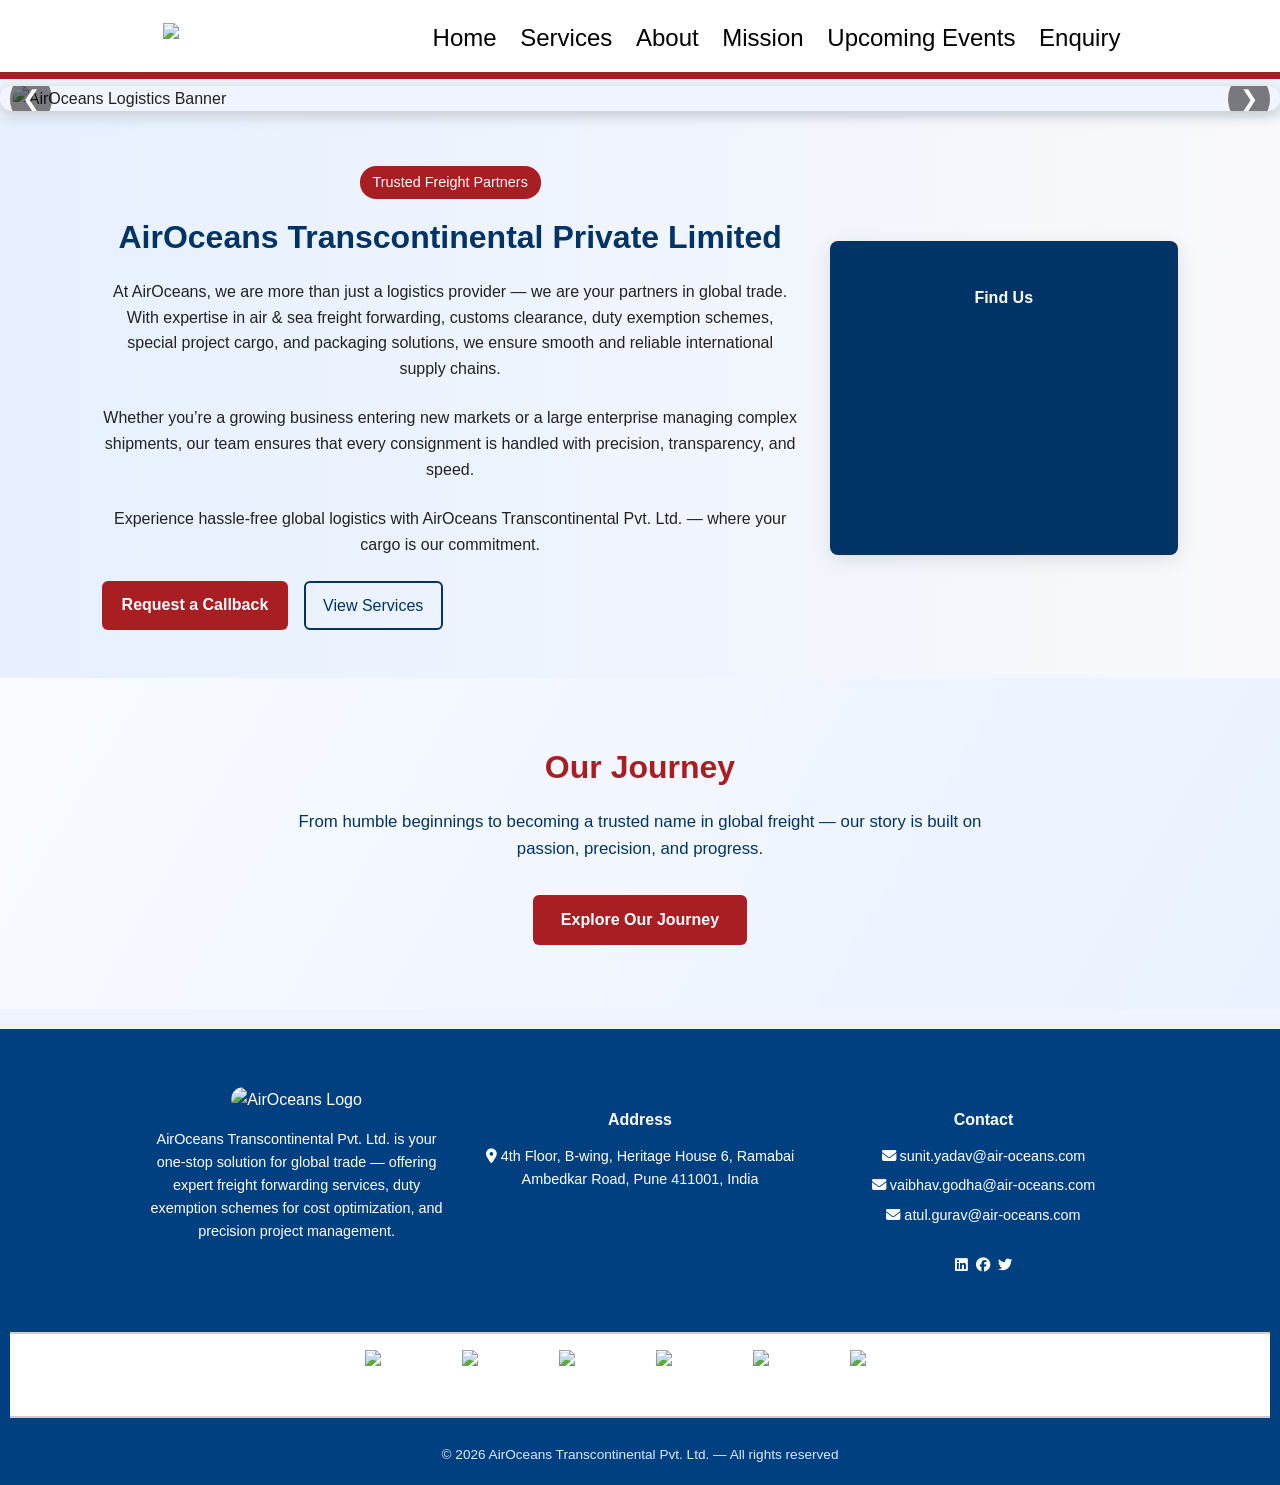
==== index.html @ a8731d44 "Add files via upload" ====
<!doctype html>
<html lang="en">
<head>
  <meta charset="utf-8" />
  <meta name="viewport" content="width=device-width,initial-scale=1" />
  <title>AirOceans Transcontinental</title>
  <link rel="icon" type="image/png" href="images/logo-white123.png">
  <link href="styles.css" rel="stylesheet">
  <link rel="stylesheet" href="https://cdnjs.cloudflare.com/ajax/libs/font-awesome/6.4.0/css/all.min.css">
</head>
<body>
  <!-- HEADER -->
  <header class="site-header">
    <div class="brand">
      <div class="logo">
        <img src="images/logo.png" alt="AirOceans Logo">
      </div>
    </div>
    <nav>
      <a href="index.html">Home</a>
      <a href="services.html">Services</a>
      <a href="about.html">About</a>
      <a href="mission.html">Mission</a>
      <a href="upcoming-events.html">Upcoming Events</a>
      <a href="enquiry.html">Enquiry</a>
    </nav>
  </header>

  <!-- HERO -->
  <main>
    <section class="slider">
  <div class="slides">
    <div class="slide"><img src="images/homepage.jpg" alt="AirOceans Logistics Banner"></div>
    <div class="slide"><img src="images/airF.png" alt="Air Freight"></div>
    <div class="slide"><img src="images/seaF.png" alt="Sea Freight"></div>
    <div class="slide"><img src="images/cargoH.png" alt="Cargo Handling"></div>
    <div class="slide"><img src="images/globalL.png" alt="Global Logistics"></div>
  </div>
  <!-- Navigation buttons -->
  <button class="prev">&#10094;</button>
  <button class="next">&#10095;</button>
</section>

    <!-- ABOUT / HERO COPY -->
    <section class="hero">
      <div class="hero-copy">
        <div class="chip">Trusted Freight Partners</div>
        <h2>AirOceans Transcontinental Private Limited</h2>
        <p>At AirOceans, we are more than just a logistics provider — we are your partners in global trade. With expertise in air & sea freight forwarding, customs clearance, duty exemption schemes, special project cargo, and packaging solutions, we ensure smooth and reliable international supply chains.</p>
        <p>Whether you’re a growing business entering new markets or a large enterprise managing complex shipments, our team ensures that every consignment is handled with precision, transparency, and speed.</p>
        <p>Experience hassle-free global logistics with AirOceans Transcontinental Pvt. Ltd. — where your cargo is our commitment.</p>  
        <div class="hero-actions">
          <a href="upcoming-events.html" class="cta1">Request a Callback</a>
          <a href="services.html" class="btn-ghost">View Services</a>
        </div>
      </div>

      <!-- QUICK CONTACT CARD -->
      <aside class="card-quick">
              <div class="footer-column footer-map">
        <h4>Find Us</h4>
        <iframe src="https://www.google.com/maps/embed?pb=!1m18!1m12!1m3!1d3423.364804370239!2d73.87151627519196!3d18.53155678256414!2m3!1f0!2f0!3f0!3m2!1i1024!2i768!4f13.1!3m3!1m2!1s0x3bc2c1001d479cd9%3A0x47592ad18ef3583f!2sAirOceans%20TransContinental%20Private%20Limited!5e1!3m2!1sen!2sin!4v1758196296232!5m2!1sen!2sin" 
        width="100%" height="200" style="border:0;" allowfullscreen="" loading="lazy" 
        referrerpolicy="no-referrer-when-downgrade"></iframe>
      </div>
    </section>
  </main>

  <!-- COMPANY JOURNEY SECTION -->
<section class="journey">
  <div class="journey-container">
    <h2>Our Journey</h2>
    <p>From humble beginnings to becoming a trusted name in global freight — our story is built on passion, precision, and progress.</p>
    <a href="events.html" class="journey-btn">Explore Our Journey</a>
  </div>
</section>


  <!-- FOOTER -->
  <footer>
    <div class="footer-container">
      <!-- Brand -->
      <div class="footer-column footer-brand">
        <img src="images/logooo.jpg" alt="AirOceans Logo" class="footer-logo" width="50px" height="50px">
        <p>AirOceans Transcontinental Pvt. Ltd. is your one-stop solution for global trade — offering expert freight forwarding services, duty exemption schemes for cost optimization, and precision project management.</p>
      </div>

      <!-- Legal -->
      <div class="footer-column footer-legal">
        <h4>Address</h4>
        <p><i class="fa-solid fa-location-dot"></i> 4th Floor, B-wing, Heritage House 6, Ramabai Ambedkar Road, Pune 411001, India</p>
      </div>

      <!-- Contact -->
      <div class="footer-column footer-contact">
        <h4>Contact</h4>
        <p><i class="fa-solid fa-envelope"></i> sunit.yadav@air-oceans.com</p>
        <p><i class="fa-solid fa-envelope"></i> vaibhav.godha@air-oceans.com</p>
        <p><i class="fa-solid fa-envelope"></i> atul.gurav@air-oceans.com</p>

        <!-- Social Media -->
        <div class="social-icons">
          <a href="https://www.linkedin.com/company/airoceans-transcontinental-private-limited/"><i class="fab fa-linkedin"></i></a>
          <a href="#"><i class="fab fa-facebook"></i></a>
          <a href="#"><i class="fab fa-twitter"></i></a>
        </div>
      </div>

  </div>
    </div>

    <div class="footer-divider">
  <img src="images/Footer/iata.png" alt="Logo 1">
  <img src="images/Footer/MTO2.avif" alt="Logo 2">
  <img src="images/Footer/fiata.svg" alt="Logo 3">
  <img src="images/Footer/FFFAI.jpg" alt="Logo 4">
  <img src="images/Footer/ISO_9001-2015.svg.png" alt="Logo 5">
  <img src="images/Footer/fmc.jpeg" alt="Logo 7">
</div>

    <div class="footer-bottom">
      © <span id="year"></span> AirOceans Transcontinental Pvt. Ltd. — All rights reserved
    </div>
  </footer>

  <script>
    document.getElementById('year').textContent = new Date().getFullYear();
  </script>
  <script src="script.js"></script>
</body>
</html>
---- styles.css ----
body {
  margin: 0;
  font-family: Arial, sans-serif;
  line-height: 1.6;
}

.site-header {
  background: #004080;
  color: #fff;
  padding: 10px 20px;
  display: flex;
  justify-content: space-between;
  align-items: center;
}

.site-header nav a {
  color: #fff;
  margin: 0 10px;
  text-decoration: none;
}

.site-header nav a.active {
  font-weight: bold;
  border-bottom: 2px solid #ffcc00;
}

.hero {
  text-align: center;
  padding: 50px 20px;
  background: #f5f5f5;
}

footer {
  text-align: center;
  padding: 10px;
  background: #004080;
  color: white;
  margin-top: 20px;
}

.contact-form {
  display: flex;
  flex-direction: column;
  max-width: 400px;
  margin: auto;
}

.contact-form input,
.contact-form textarea {
  margin: 5px 0;
  padding: 10px;
}

.contact-form button {
  background: #004080;
  color: white;
  padding: 10px;
  border: none;
  cursor: pointer;
}

.contact-form button:hover {
  background: #003060;
}

/* Global Reset */
* {
  margin: 0;
  padding: 0;
  box-sizing: border-box;
  font-family: "Segoe UI", sans-serif;
}

body {
  background-color: #EFF4FD;;
  color: #222;
  line-height: 1.6;
}

/* Header */
.site-header {
  display: flex;
  justify-content: space-between;
  align-items: center;
  padding: 150px;
  padding-top: 15px;
  padding-bottom: 10px;
  background: white;
  color: black;
  border-bottom: 7px solid #A91E23;
}

.site-header .brand {
  display: flex;
  align-items: center;
  gap: 0.8rem;
}

.site-header .logo {
  background: white;
  color: #fff;
  font-weight: bold;
  font-size: 1.2rem;
  padding: 0.5rem 0.8rem;
  border-radius: 6px;
}

.logo img {
  height: 90px;   /* adjust size */
  width: auto;    /* keeps proportions */
  object-fit: contain;
}

.logo2 img {
  height: 72px;   /* adjust size */
  width: auto;    /* keeps proportions */
  object-fit: contain;
}


.site-header h1 {
  font-size: 1.2rem;
}

.site-header nav a {
  margin: 0 0.6rem;
  color: black;
  text-decoration: none;
  font-weight: 500;
  transition: 0.3s;
  font-size: 24px;
}

.site-header nav a:hover
{
  color: #ffcc00;
}

/* Hero Section */
.hero {
  display: grid;
  grid-template-columns: 2fr 1fr;
  gap: 2rem;
  padding: 3rem 8%;
  background: linear-gradient(to right, #e6f0ff, #f9f9fb);
  align-items: center;
}

.hero-copy h2 {
  font-size: 2rem;
  margin-bottom: 1rem;
  color: #003366;
}

.hero-copy p {
  margin-bottom: 1.5rem;
}

.hero-copy .chip {
  display: inline-block;
  background: #A91E23;
  color: #fff;
  padding: 0.3rem 0.8rem;
  border-radius: 16px;
  font-size: 0.9rem;
  margin-bottom: 0.8rem;
}

.hero-banner img {
  width: 100%;
  height: auto;        /* keeps aspect ratio */
  max-height: 500px;   /* optional: limits the banner height */
  object-fit: cover;   /* crops nicely if needed */
  display: block;
  padding-top: 6px;
}

.hero-actions {
  display: flex;
  gap: 1rem;
}

.cta1 {
  background: #A91E23;
  color: #fff;
  padding: 0.7rem 1.2rem;
  text-decoration: none;
  border-radius: 6px;
  font-weight: bold;
  transition: 0.3s;
}

.cta1:hover {
  background: #A91E23;
}

.btn-ghost {
  border: 2px solid #003366;
  color: #003366;
  padding: 0.6rem 1.1rem;
  text-decoration: none;
  border-radius: 6px;
  transition: 0.3s;
}

.btn-ghost:hover {
  background: #003366;
  color: #fff;
}

/* Card */
.card-quick {
  background: #003366;
  padding: 1.5rem;
  border-radius: 8px;
  box-shadow: 0 5px 20px rgba(0,0,0,0.1);
}

.card-quick h4 {
  margin-bottom: 1rem;
  color: #003366;
}

/* About Page */
:root {
  --primary: #003366;    /* deep professional blue */
  --secondary: #A91E23;  /* coral-orange for highlights and buttons */
  --light: #fdfdfd;      /* soft white background */
  --accent: #A91E23;     /* teal for small highlights/icons */
  --dark: #1a1a1a;       /* dark text for readability */
}

/* ABOUT */
.about-container {
  display: grid;
  grid-template-columns: 1fr 1fr;
  align-items: center;
  gap: 40px;
  padding: 70px 10%;
  background-color: var(--primary);
}
.about-text h2 {
  color: var(--light);
  font-size: 2rem;
  margin-bottom: 20px;
}
.about-text p {
  margin-bottom: 15px;
  line-height: 1.6;
  color: var(--light);
}
.about-text ul {
  list-style: none;
  padding: 0;
}
.about-text ul li {
  margin: 10px 0;
  font-size: 1.1rem;
  color: var(--light);
}
.about-img img {
  width: 100%;
  border-radius: 12px;
  box-shadow: 0 6px 20px rgba(0,0,0,0.15);
}

/* VALUES */
.values {
  background: var(--light);
  padding: 70px 10%;
  text-align: center;
}
.values h2 {
  color: var(--primary);
  margin-bottom: 40px;
}
.value-grid {
  display: flex;
  gap: 30px;
  flex-wrap: wrap;
  justify-content: center;
}
.value-card {
  flex: 1;
  min-width: 250px;
  background: #f5f9fa;
  padding: 30px;
  border-radius: 12px;
  transition: 0.3s;
  box-shadow: 0 4px 15px rgba(0,0,0,0.08);
}
.value-card:hover {
  background: var(--accent);
  color: #fff;
  transform: translateY(-5px);
}
.value-card h3 {
  margin-bottom: 10px;
}
.value-card p {
  line-height: 1.5;
}

/* STATS */
.stats {
  background: var(--primary);
  color: #fff;
  padding: 60px 10%;
  display: flex;
  justify-content: space-around;
  flex-wrap: wrap;
  text-align: center;
}
.stat-card {
  flex: 1;
  min-width: 200px;
  margin: 20px;
}
.stat-card h3 {
  font-size: 2.5rem;
  margin-bottom: 10px;
  color: var(--secondary);
}
.stat-card p {
  font-size: 1rem;
}

/* TEAM */
:root {
  --primary: #002b5b;
  --dark: #333;
  --light: #f5f9fa;
}

/* TEAM SECTION */
.team {
  padding: 70px 10%;
  background: var(--light);
  text-align: center;
}
.team h2 {
  margin-bottom: 40px;
  color: var(--primary);
}

/* TEAM MEMBERS GRID */
.team-members {
  display: grid;
  grid-template-columns: repeat(auto-fit, minmax(220px, 1fr));
  gap: 30px;
  transition: all 0.3s ease;
}

/* TEAM CARD */
.team-card {
  background: #f5f9fa;
  padding: 20px;
  border-radius: 12px;
  box-shadow: 0 4px 15px rgba(0,0,0,0.08);
  transition: transform 0.3s, box-shadow 0.3s, opacity 0.3s;
  position: relative;
  overflow: hidden;
  text-align: center;
}

/* IMAGE & TEXT */
.team-card img {
  width: 200px;   /* larger by default */
  height: 200px;  /* larger by default */
  border-radius: 50%;
  margin-bottom: 15px;
}
.team-card h4 {
  margin: 5px 0;
  color: var(--primary);
}
.team-card p {
  font-size: 0.9rem;
  margin-bottom: 10px;
  color: var(--dark);
}

/* EXTRA DETAILS - HIDDEN BY DEFAULT */
.team-card p.extra {
  font-size: 0.85rem;
  color: #555;
  max-height: 0;
  overflow: hidden;
  opacity: 0;
  transition: max-height 0.4s ease, opacity 0.4s ease;
  text-align: justify;
}

/* HOVER EFFECT */
.team-card:hover {
  transform: scale(1.15);  /* grow hovered card */
  box-shadow: 0 6px 20px rgba(0,0,0,0.15);
  z-index: 2;
}

/* SHOW FULL EXTRA DETAILS ON HOVER */
.team-card:hover p.extra {
  max-height: none;  /* display entire content */
  opacity: 1;
}

/* SHRINK OTHER CARDS MORE */
.team-members:hover .team-card:not(:hover) {
  transform: scale(0.85);
  opacity: 0.6;
}


/* CTA */
.cta {
  background: linear-gradient(rgba(0,0,0,0.6), rgba(0,0,0,0.6)),
              url('images/Gemini_Generated_Image_unb4iyunb4iyunb4.png') center/cover no-repeat;
  padding: 80px 10%;
  text-align: center;
  color: #fff;
  transition: background-color 1.4s;
}

.cta:hover {
  background-color: #003366; /* overlay color on hover */
}

.cta h2 {
  font-size: 2rem;
  margin-bottom: 15px;
}
.cta button {
  padding: 12px 25px;
  background: var(--secondary);
  color: #fff;
  border: none;
  border-radius: 5px;
  font-size: 1rem;
  cursor: pointer;
  transition: 0.7s;
  margin-top: 10px;
}
.cta button:hover {
  background-color: var(--primary);;
}

/* RESPONSIVE */
@media (max-width: 768px) {
  .about-container {
    grid-template-columns: 1fr;
    text-align: center;
  }
  .about-text ul {
    text-align: left;
  }
  .stats {
    flex-direction: column;
  }
}


/* Services Section */

.service-card {
  display: block;                /* makes link behave like a card */
  background: #fff;
  padding: 20px;
  border-radius: 12px;
  text-decoration: none;         /* remove underline */
  color: inherit;                /* use normal text color */
  box-shadow: 0 4px 10px rgba(0,0,0,0.1);
  transition: transform 0.2s ease, box-shadow 0.2s ease;
}

.service-card:hover {
  transform: translateY(-5px);
  box-shadow: 0 8px 20px rgba(0,0,0,0.15);
}

.services {
  padding: 3rem 8%;
  background: #f9f9f9; /* subtle background to make cards pop */
}

.services h2 {
  text-align: center;
  margin-bottom: 2rem;
  color: #003366;
  font-size: 2rem;
  font-weight: 700;
}

/* Services Grid */
.service-grid {
  display: grid;
  grid-template-columns: repeat(auto-fit, minmax(260px, 1fr));
  gap: 2rem;
  margin: 2rem 0;
  padding: 0 1rem;
}

/* Service Card */
.service-card {
  background: #A91E23;
  padding: 2rem 1.5rem;
  border-radius: 16px;
  box-shadow: 0 6px 18px rgba(0, 0, 0, 0.08);
  text-align: center;
  transition: transform 0.35s ease, box-shadow 0.35s ease;
  cursor: pointer;
  position: relative;
  overflow: hidden;
}

/* Hover effect */
.service-card:hover {
  transform: translateY(-10px);
  box-shadow: 0 12px 28px rgba(0, 0, 0, 0.15);
}

/* Decorative hover border glow */
.service-card::before {
  content: "";
  position: absolute;
  inset: 0;
  border-radius: 16px;
  padding: 2px;
  background: linear-gradient(135deg, #0056b3, #00bcd4);
  -webkit-mask: linear-gradient(#fff 0 0) content-box, linear-gradient(#fff 0 0);
  -webkit-mask-composite: destination-out;
  mask-composite: exclude;
  opacity: 0;
  transition: opacity 0.4s ease;
}

.service-card:hover::before {
  opacity: 1;
}

/* Subtle gradient overlay */
.service-card::after {
  content: "";
  position: absolute;
  inset: 0;
  border-radius: 16px;
  background: linear-gradient(to bottom, rgba(0,0,0,0.15), rgba(0,0,0,0.35));
  opacity: 0.6;
  pointer-events: none;
}

/* Images */
.service-card img.service-icon {
  width: 100%;
  height: 180px;
  object-fit: cover;
  margin-bottom: 1.2rem;
  border-radius: 12px;
  transition: transform 0.35s ease, filter 0.35s ease;
  z-index: 1;
  position: relative;
}

.service-card:hover img.service-icon {
  transform: scale(1.08);
  filter: brightness(1.05);
}

/* Titles */
.service-card h3 {
  margin-bottom: 0.6rem;
  color: #fff;
  font-size: 1.5rem;
  font-weight: 700;
  letter-spacing: 0.5px;
  position: relative;
  z-index: 2;
}

/* Description */
.service-card p {
  font-size: 1rem;
  color: #f5f5f5;
  line-height: 1.6;
  margin: 0 auto 1.5rem;
  max-width: 90%;
  position: relative;
  z-index: 2;
}

/* CTA Button */
.service-card a.btn {
  display: inline-block;
  background: #00bcd4;
  color: #fff;
  font-weight: 600;
  padding: 0.6rem 1.4rem;
  border-radius: 30px;
  text-decoration: none;
  transition: background 0.3s ease, transform 0.3s ease;
  z-index: 2;
  position: relative;
}

.service-card a.btn:hover {
  background: #0056b3;
  transform: translateY(-3px);
}



/* Mission */
.mission {
  padding: 3rem 8%;
  text-align: center;
}

.mission h2 {
  color: #003366;
  margin-bottom: 1rem;
}

/* Responsive */
@media (max-width: 640px) {
  .footer-container {
    grid-template-columns: 1fr;
    text-align: center;
  }

  .legal-logo {
    margin: 0.3rem auto;
  }
}

/* Enquiry / Contact Form */
.contact-section {
  max-width: 1100px;
  margin: 3rem auto;
  display: grid;
  grid-template-columns: 1fr 400px;
  gap: 2rem;
  padding: 0 8%;
}

.contact-form {
  background: #fff;
  padding: 2rem;
  border-radius: 10px;
  box-shadow: 0 4px 12px rgba(0,0,0,0.08);
  display: flex;
  flex-direction: column;
  gap: 1rem;
}

.contact-form h3 {
  color: #003366;
  margin-bottom: 1rem;
  font-size: 1.5rem;
}

.contact-form label {
  font-weight: 600;
  margin-bottom: 0.3rem;
  display: block;
}

.contact-form input,
.contact-form textarea,
.contact-form select {
  width: 100%;
  padding: 0.8rem 1rem;
  border: 1px solid #ccc;
  border-radius: 6px;
  font-size: 0.95rem;
  transition: 0.2s;
}

.contact-form input:focus,
.contact-form textarea:focus,
.contact-form select:focus {
  border-color: #A91E23;
  outline: none;
  box-shadow: 0 0 0 2px rgba(255,102,0,0.15);
}

.contact-form textarea {
  min-height: 120px;
  resize: vertical;
}

.contact-form .form-actions {
  display: flex;
  gap: 1rem;
  margin-top: 0.5rem;
}

.contact-form button {
  padding: 0.8rem 1.2rem;
  font-weight: bold;
  border-radius: 6px;
  border: none;
  cursor: pointer;
  transition: 0.3s;
}

.contact-form .btn-submit {
  background: #A91E23;
  color: #fff;
}

.contact-form .btn-submit:hover {
  background: #e65500;
}

.contact-form .btn-reset {
  background: transparent;
  border: 2px solid #003366;
  color: #003366;
}

.contact-form .btn-reset:hover {
  background: #003366;
  color: #fff;
}

.contact-info {
  background: #003366;
  color: white;
  border-radius: 10px;
  padding: 1.5rem;
  display: flex;
  flex-direction: column;
  gap: 1rem;
}

.contact-info h4 {
  color: #003366;
  margin-bottom: 0.5rem;
}

.contact-info a {
  color: #003366;
  text-decoration: none;
}

.contact-info a:hover {
  text-decoration: underline;
}

.map {
  width: 100%;
  height: 200px;
  border-radius: 8px;
  background: linear-gradient(to bottom, #dce6ff, #fff);
  display: flex;
  align-items: center;
  justify-content: center;
  color: #6b7280;
  font-weight: 600;
  margin-top: 1rem;
}

/* Responsive */
@media (max-width: 980px) {
  .contact-section {
    grid-template-columns: 1fr;
  }
}

/* Footer */
.footer-divider {
  display: flex;
  justify-content: center;
  align-items: center;
  flex-wrap: wrap;             /* makes logos wrap on smaller screens */
  gap: 2rem;
  padding: 1rem 0;
  background: #fff;            /* white background */
  border-top: 2px solid #ccc;  /* optional light gray line */
  border-bottom: 2px solid #ccc;           /* match footer background */
}

.footer-divider img {
  height: 50px;                /* adjust logo size */
  object-fit: contain;
  filter: none;                /* show logos in original colors */
  transition: transform 0.3s ease;
}

.footer-divider img:hover {
  transform: scale(1.1);       /* zoom on hover */
}

/* Footer container layout */
.footer-container {
  display: grid;
  grid-template-columns: repeat(auto-fit, minmax(200px, 1fr));
  gap: 2rem;
  max-width: 1200px;
  margin: auto;
  padding: 3rem 8%;
  background: #004080;
  color: #fff;
}

/* Footer headings */
.footer-column h4 {
  font-size: 1rem;
  margin-bottom: 0.8rem;
  color: #fff;
  padding-top: 20px;
}

/* Footer text & links */
.footer-column p,
.footer-column a {
  font-size: 0.9rem;
  margin-bottom: 0.4rem;
  color: #fff;
  text-decoration: none;
}

.footer-column a:hover {
  color: #ff6600;
}

/* Brand logo */
.footer-logo {
  width: 300px;
  height: auto;
  margin-bottom: 1rem;
  border-radius: 20px;
}

/* Legal logos */
.legal-logo {
  width: 120px;
  margin: 0.4rem 0.4rem 0 0;
}

/* Footer bottom */
.footer-bottom {
  text-align: center;
  padding: 10px;
  margin-top: 1rem;
  font-size: 0.85rem;
  color: #dbeafe;
}

/* Social icons */
.social-icons {
  margin-top: 0.5rem;
  font-size: 1.9rem;
  color: #fff;
}


/* Slider Section */
.slider {
  position: relative;
  max-width: 100%;
  margin: 7px auto;
  overflow: hidden;
  border-radius: 12px;
  box-shadow: 0 4px 15px rgba(0,0,0,0.2);
}

.slides {
  display: flex;
  transition: transform 0.6s ease-in-out;
  width: 100%;
}

.slide {
  min-width: 100%;
  max-height: 530px;       /* limit slide box height */
  height: 100%;
  box-sizing: border-box;
  display: flex;              
  justify-content: center;    
  align-items: center;        
  overflow: hidden;          /* crop anything overflowing */
}

.slide img {
  width: 98%;
  height: 100%;
  object-fit: cover;        /* keeps image proportional */
  border-radius: 12px;
}


/* Prev / Next buttons */
.slider button {
  position: absolute;
  top: 50%;
  transform: translateY(-50%);
  background: rgba(0,0,0,0.5);
  border: none;
  color: white;
  padding: 12px;
  font-size: 22px;
  cursor: pointer;
  border-radius: 50%;
  z-index: 2;
  transition: background 0.3s;
}

.slider button:hover {
  background: rgba(0,0,0,0.8);
}

.prev { left: 10px; }
.next { right: 10px; }


/* Minimal Journey Section */
.journey {
  background: linear-gradient(120deg, #f8faff, #eaf2ff);
  text-align: center;
  padding: 4rem 8%;
  color: #003366;
}

.journey h2 {
  color: #A91E23;
  font-size: 2rem;
  font-weight: 700;
  margin-bottom: 1rem;
}

.journey p {
  font-size: 1.05rem;
  max-width: 700px;
  margin: 0 auto 2rem;
  color: #003366;
}

.journey-btn {
  display: inline-block;
  background: #A91E23;
  color: white;
  padding: 12px 28px;
  border-radius: 6px;
  font-weight: 600;
  text-decoration: none;
  transition: background 0.3s ease;
}

.journey-btn:hover {
  background: #7e1417;
}
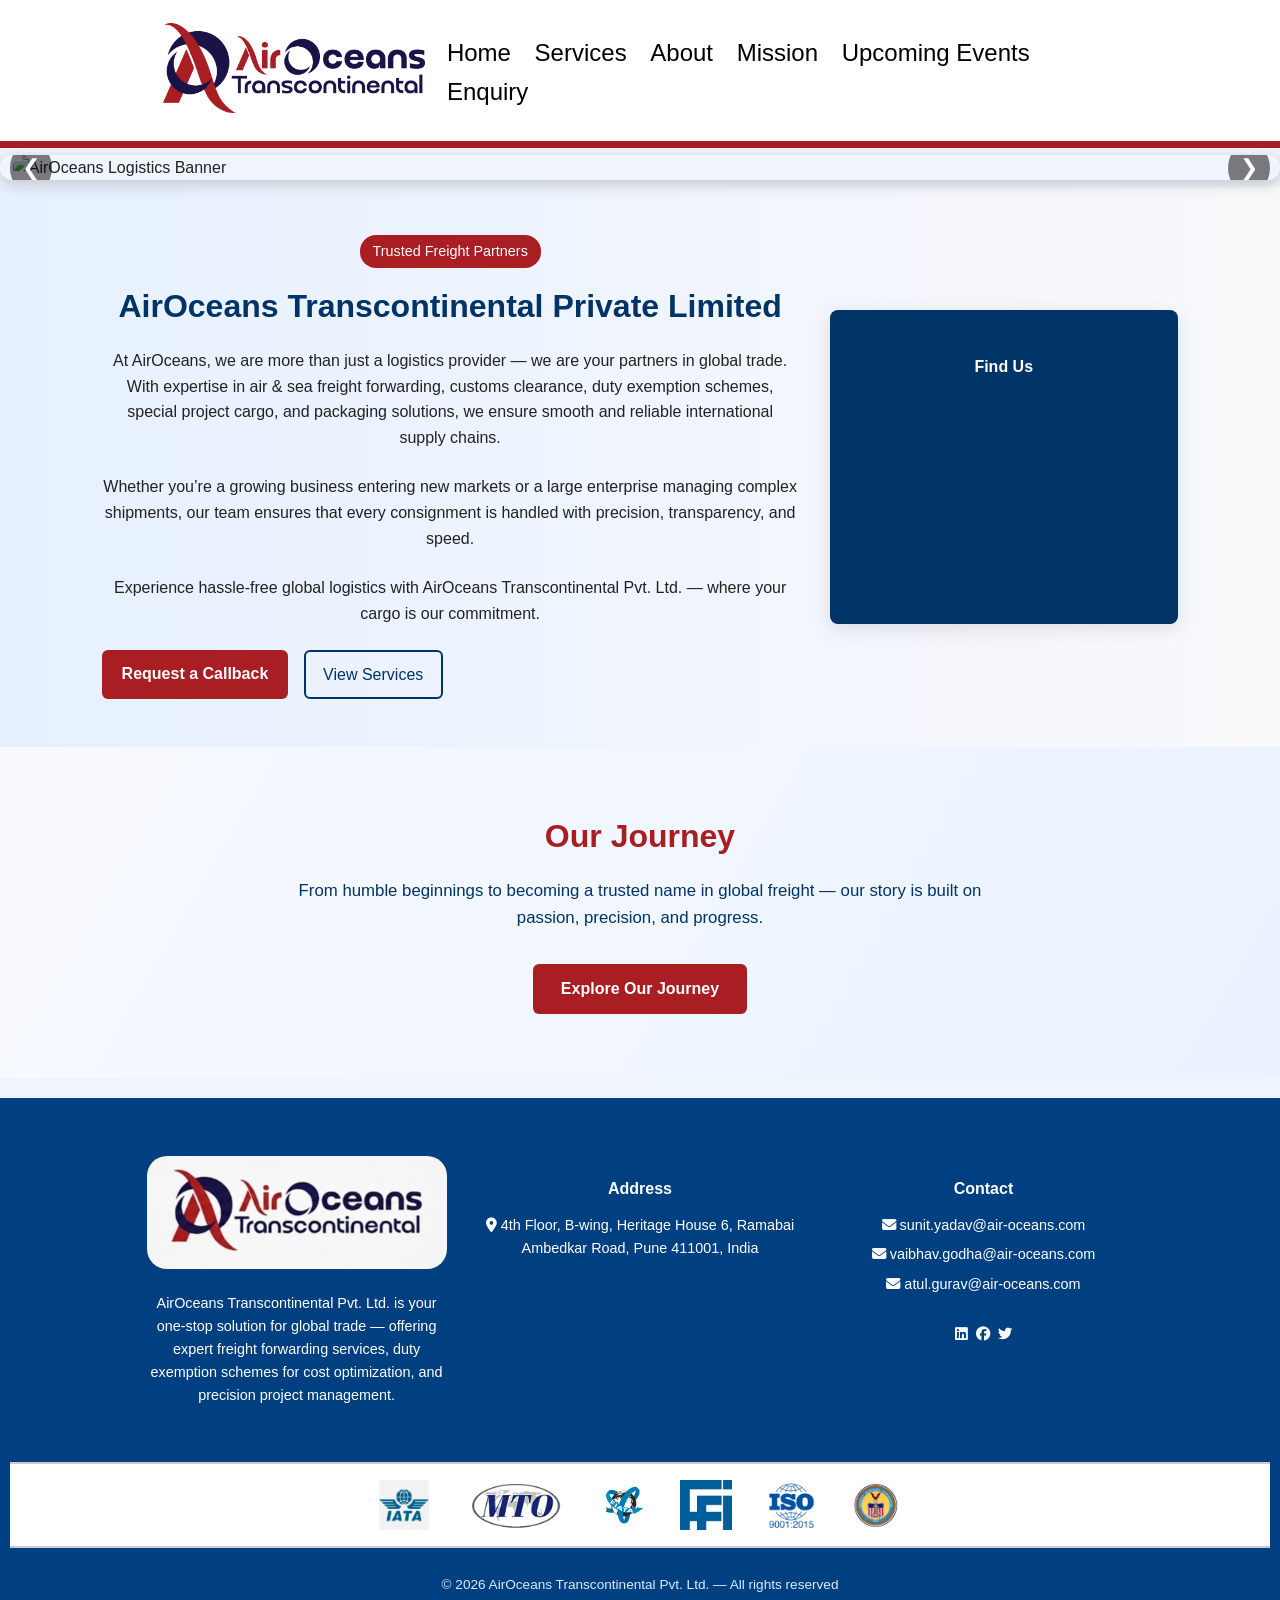
==== commit 302b82af: "Update index.html" ====
--- a/index.html
+++ b/index.html
@@ -31,10 +31,10 @@
     <section class="slider">
   <div class="slides">
     <div class="slide"><img src="images/homepage.jpg" alt="AirOceans Logistics Banner"></div>
-    <div class="slide"><img src="images/airF.png" alt="Air Freight"></div>
+    <div class="slide"><img src="images1/airF.png" alt="Air Freight"></div>
     <div class="slide"><img src="images/seaF.png" alt="Sea Freight"></div>
-    <div class="slide"><img src="images/cargoH.png" alt="Cargo Handling"></div>
-    <div class="slide"><img src="images/globalL.png" alt="Global Logistics"></div>
+    <div class="slide"><img src="images1/cargoH.png" alt="Cargo Handling"></div>
+    <div class="slide"><img src="images1/globalL.png" alt="Global Logistics"></div>
   </div>
   <!-- Navigation buttons -->
   <button class="prev">&#10094;</button>
@@ -110,12 +110,12 @@
     </div>
 
     <div class="footer-divider">
-  <img src="images/Footer/iata.png" alt="Logo 1">
-  <img src="images/Footer/MTO2.avif" alt="Logo 2">
-  <img src="images/Footer/fiata.svg" alt="Logo 3">
-  <img src="images/Footer/FFFAI.jpg" alt="Logo 4">
-  <img src="images/Footer/ISO_9001-2015.svg.png" alt="Logo 5">
-  <img src="images/Footer/fmc.jpeg" alt="Logo 7">
+  <img src="Footer/iata.png" alt="Logo 1">
+  <img src="Footer/MTO2.avif" alt="Logo 2">
+  <img src="Footer/fiata.svg" alt="Logo 3">
+  <img src="Footer/FFFAI.jpg" alt="Logo 4">
+  <img src="Footer/ISO_9001-2015.svg.png" alt="Logo 5">
+  <img src="Footer/fmc.jpeg" alt="Logo 7">
 </div>
 
     <div class="footer-bottom">
@@ -129,3 +129,4 @@
   <script src="script.js"></script>
 </body>
 </html>
+
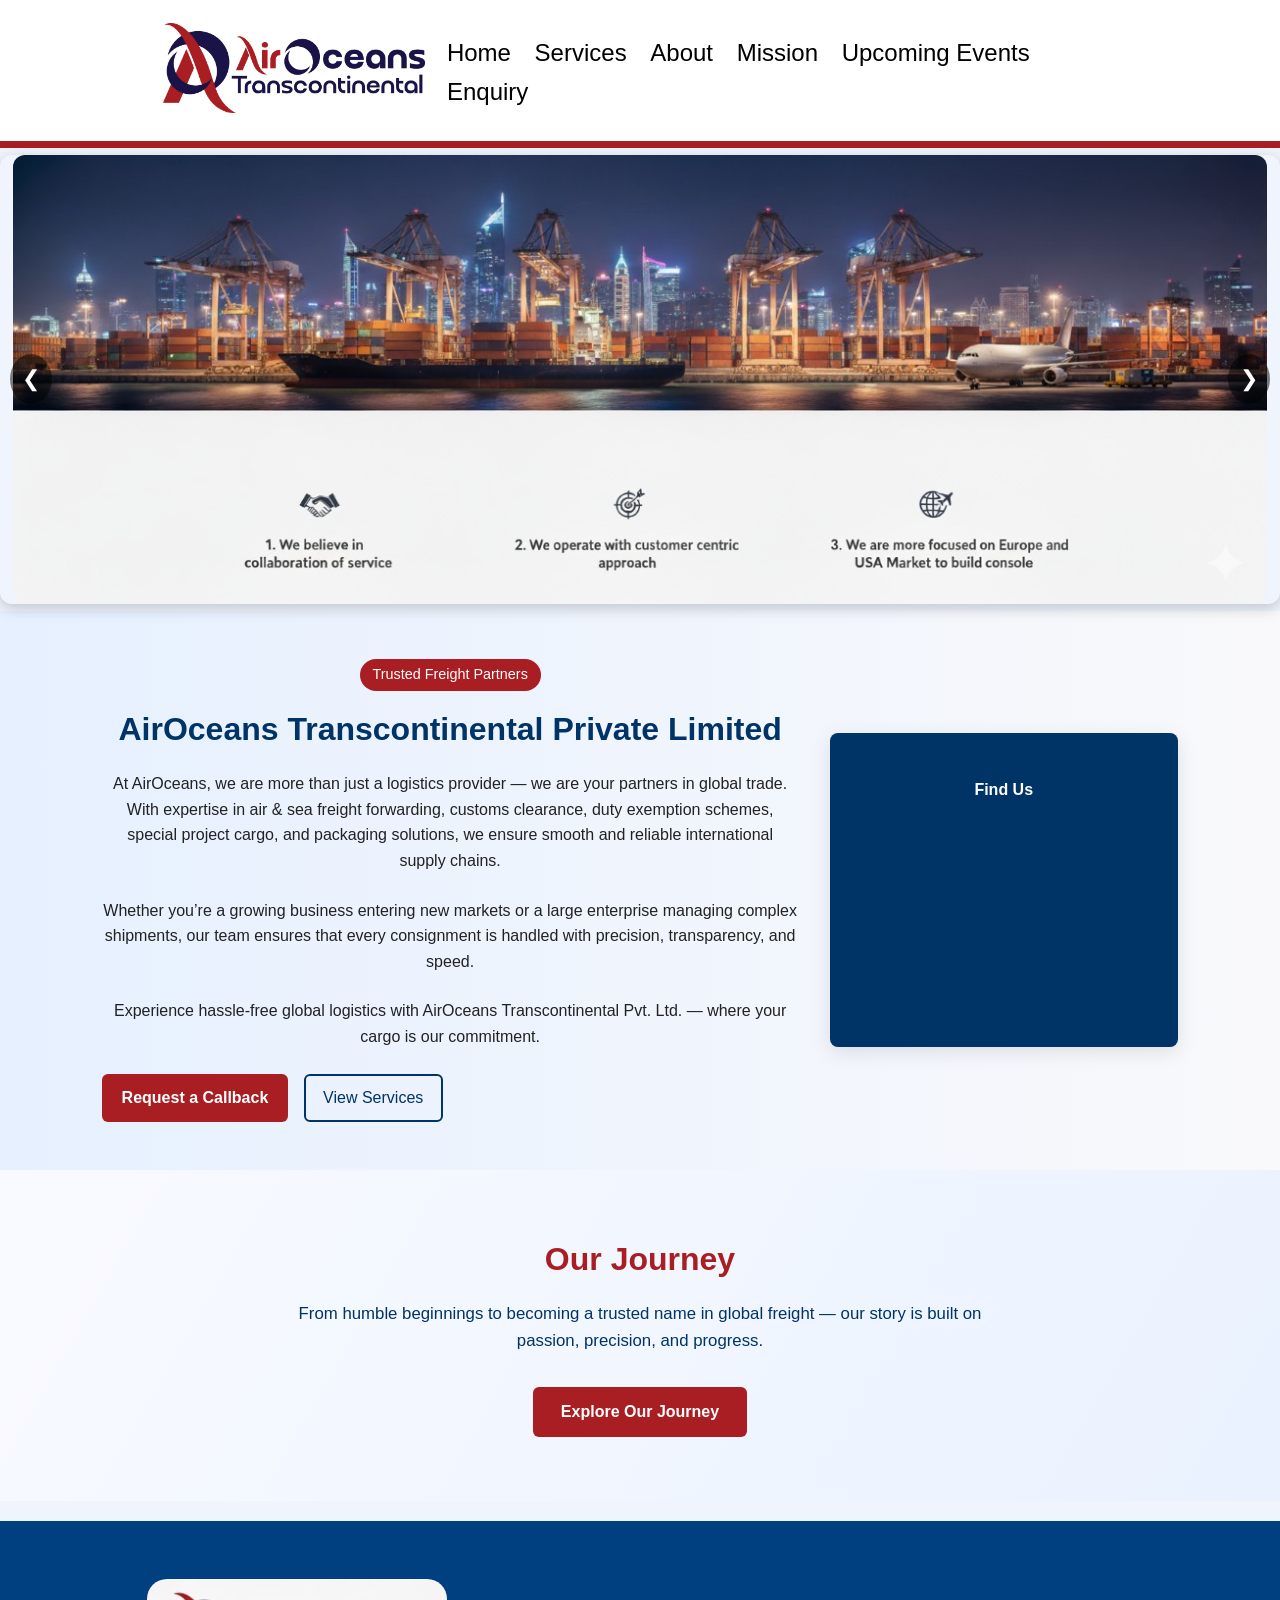
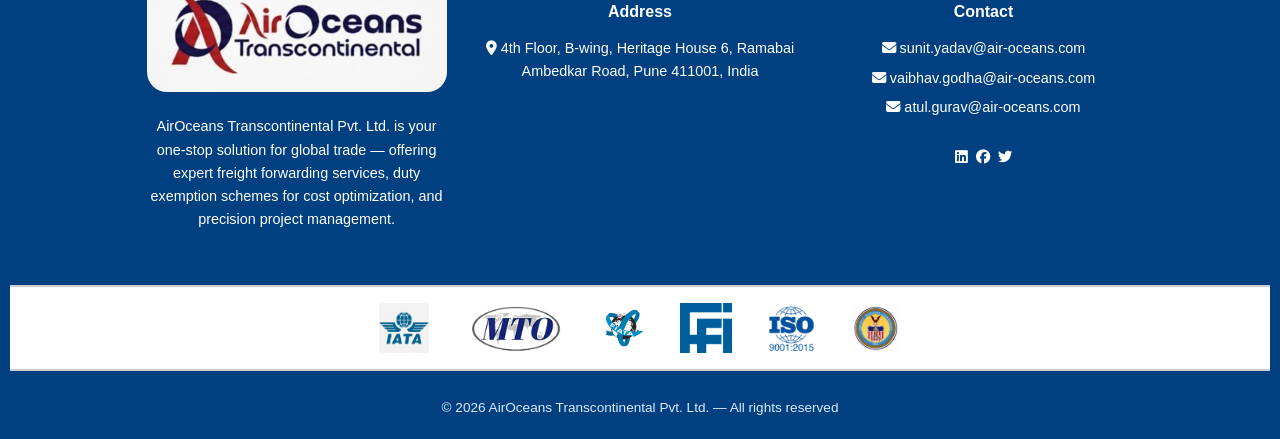
==== commit 5ecde952: "Update index.html" ====
--- a/index.html
+++ b/index.html
@@ -30,7 +30,7 @@
   <main>
     <section class="slider">
   <div class="slides">
-    <div class="slide"><img src="images/homepage.jpg" alt="AirOceans Logistics Banner"></div>
+    <div class="slide"><img src="images1/homepage.jpg" alt="AirOceans Logistics Banner"></div>
     <div class="slide"><img src="images1/airF.png" alt="Air Freight"></div>
     <div class="slide"><img src="images/seaF.png" alt="Sea Freight"></div>
     <div class="slide"><img src="images1/cargoH.png" alt="Cargo Handling"></div>
@@ -130,3 +130,4 @@
 </body>
 </html>
 
+
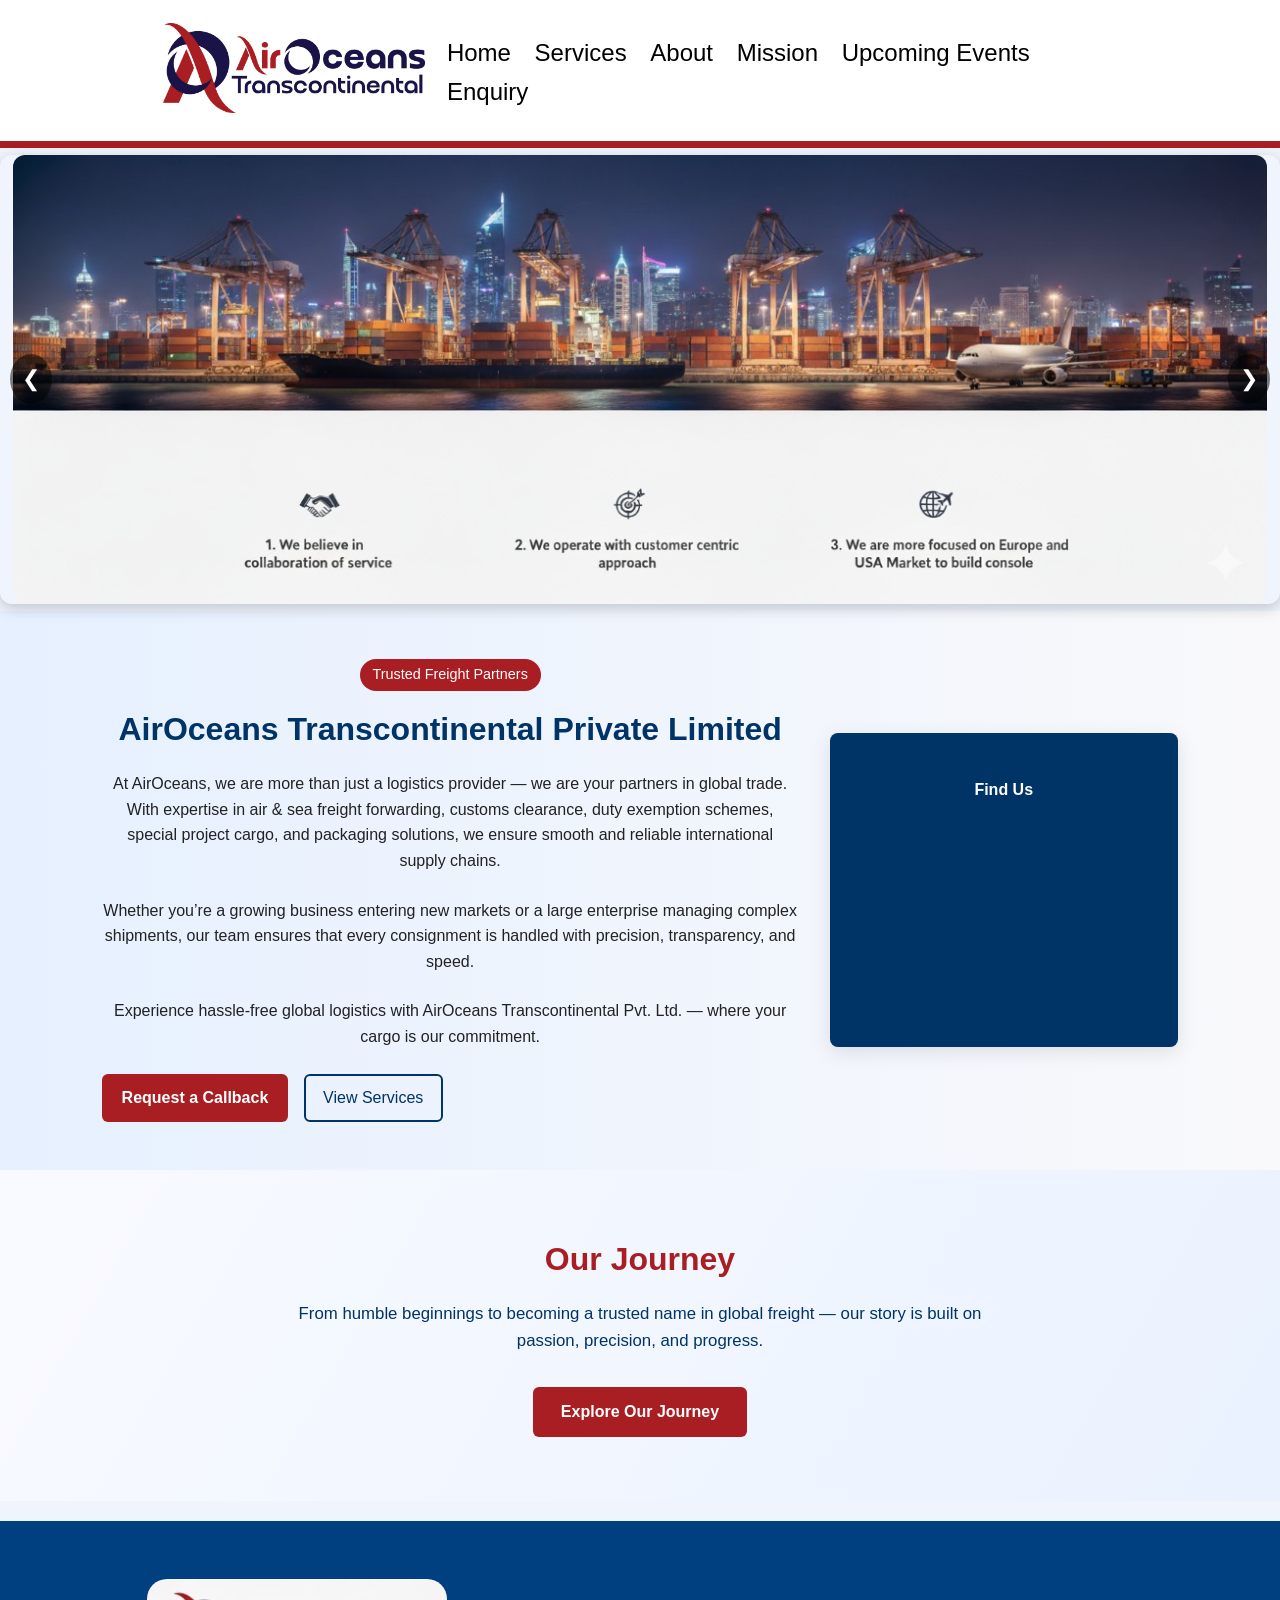
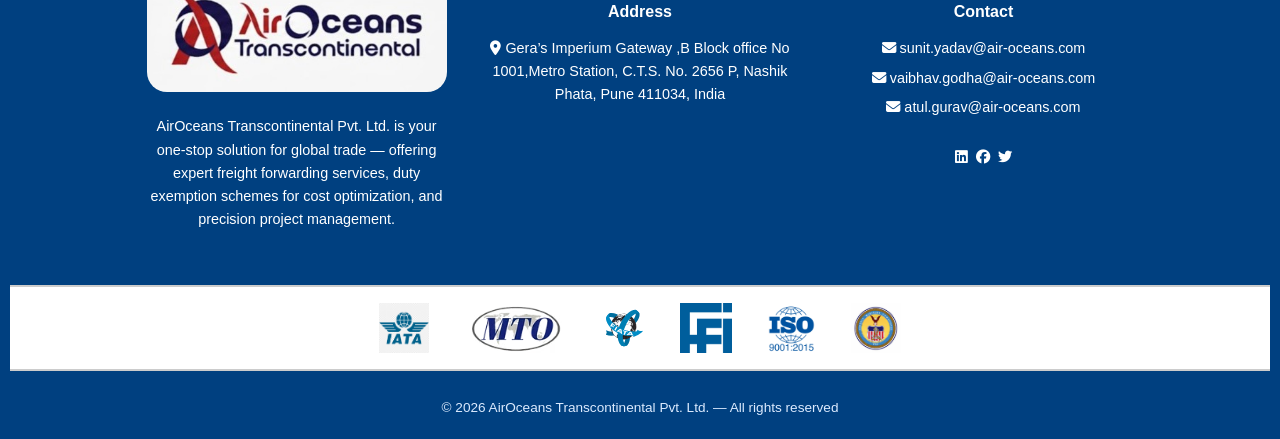
==== commit f8cb63c7: "Update index.html" ====
--- a/index.html
+++ b/index.html
@@ -59,7 +59,7 @@
       <aside class="card-quick">
               <div class="footer-column footer-map">
         <h4>Find Us</h4>
-        <iframe src="https://www.google.com/maps/embed?pb=!1m18!1m12!1m3!1d3423.364804370239!2d73.87151627519196!3d18.53155678256414!2m3!1f0!2f0!3f0!3m2!1i1024!2i768!4f13.1!3m3!1m2!1s0x3bc2c1001d479cd9%3A0x47592ad18ef3583f!2sAirOceans%20TransContinental%20Private%20Limited!5e1!3m2!1sen!2sin!4v1758196296232!5m2!1sen!2sin" 
+        <iframe src="https://www.google.com/maps?q=Gera%27s%20Imperium%20Gateway%2C%2018.6105305%2C73.8199232&z=17&output=embed" 
         width="100%" height="200" style="border:0;" allowfullscreen="" loading="lazy" 
         referrerpolicy="no-referrer-when-downgrade"></iframe>
       </div>
@@ -88,7 +88,7 @@
       <!-- Legal -->
       <div class="footer-column footer-legal">
         <h4>Address</h4>
-        <p><i class="fa-solid fa-location-dot"></i> 4th Floor, B-wing, Heritage House 6, Ramabai Ambedkar Road, Pune 411001, India</p>
+        <p><i class="fa-solid fa-location-dot"></i> Gera’s Imperium Gateway ,B Block office No 1001,Metro Station, C.T.S. No. 2656 P, Nashik Phata, Pune 411034, India </p>
       </div>
 
       <!-- Contact -->
